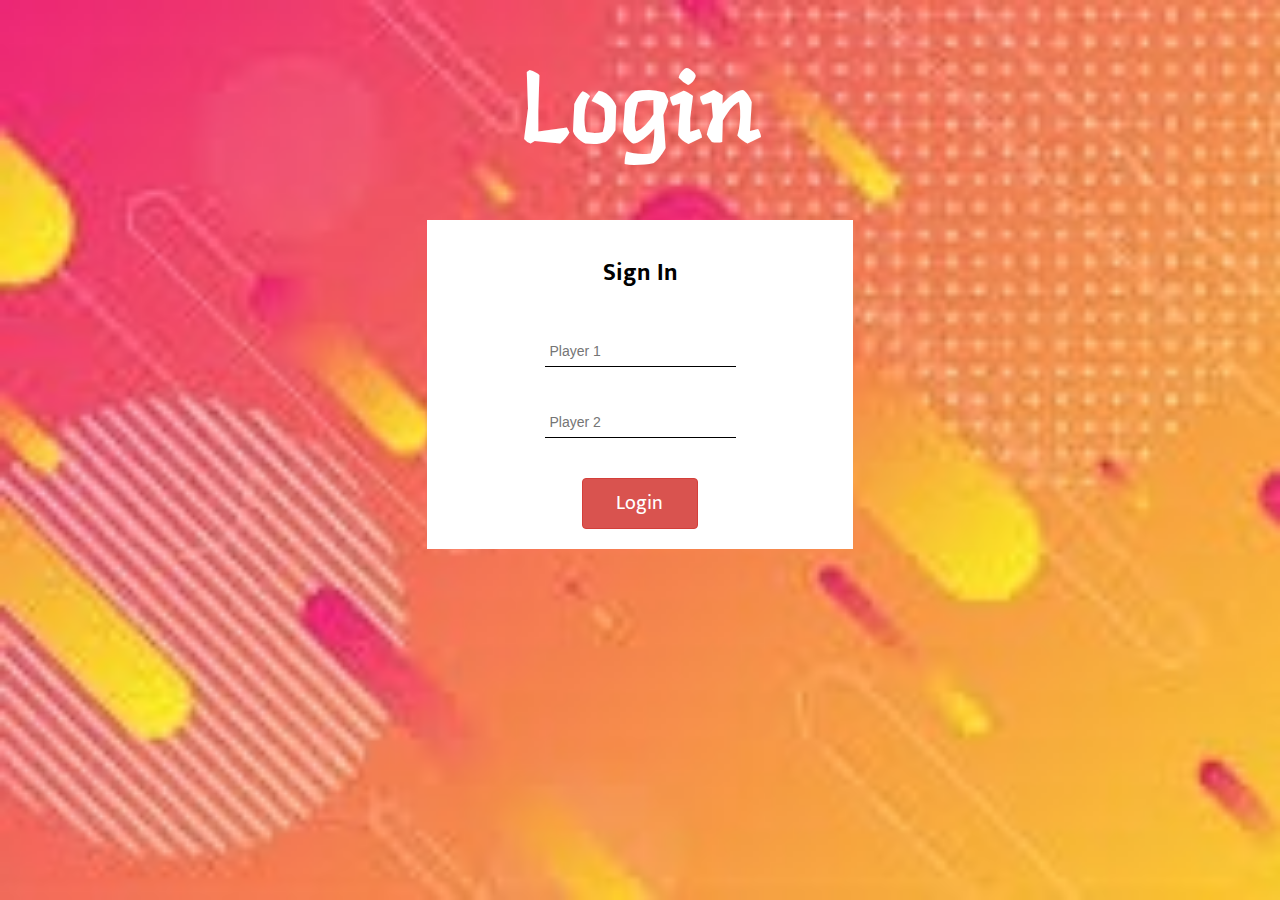
==== index.html @ 6b03cc6e "Add files via upload" ====
<html>
<head>
	<title>Math Quiz</title>

<meta name="viewport" content="width=device-width, initial-scale=1">
<link rel="stylesheet" href="https://maxcdn.bootstrapcdn.com/bootstrap/3.4.0/css/bootstrap.min.css">
<link rel="preconnect" href="https://fonts.gstatic.com">
<link href="https://fonts.googleapis.com/css2?family=Langar&family=Mukta:wght@300&display=swap" rel="stylesheet">
<script src="https://ajax.googleapis.com/ajax/libs/jquery/3.4.1/jquery.min.js"></script>
<script src="https://maxcdn.bootstrapcdn.com/bootstrap/3.4.0/js/bootstrap.min.js"></script>

<link rel="stylesheet" type="text/css" href="style.css">

</head>

<body>
	<center>
        <br>
        <br>
        <h1>Login</h1>
        <br>
        <br>

        <div class="col-lg-4 col-sm-8 col-xs-11 login_div">
            <h3>Sign In</h3>
            <br> <br>
            <input type="text" class="text_inputs" id="player_one_name" placeholder="Player 1">
            <br> <br> <br>
            <input type="text" class="text_inputs" id="player_two_name" placeholder="Player 2">
            <br> <br> <br>
            <button class="btn btn-danger button" onclick="add_user()">Login</button>
            <br>
        </div>
    </center>
    <script src="login.js"></script>
</body>
</html>
---- style.css ----
body
{
    background-image: url("background.png");
    background-repeat: no-repeat;
    background-size: cover;
}

h1 
{
   color: white; 
   font-family: 'Langar', cursive;
   font-size: 100px;
}

.login_div
{
	background: white;
    padding: 20px;
    z-index: 30;
	float: none;
}

h3
{
    color: black;
    font-family: 'Mukta', sans-serif;
    font-weight: bold;
}

.text_inputs
{
    padding: 5px;
    border: none;
    border-bottom: solid black 1px;
}

.button
{
    font-family: 'Mukta', sans-serif;
    color: white;
    padding: 10px;
    text-align: center;
    display: inline-block;
    width: 30%;
    font-size: 20px;
}
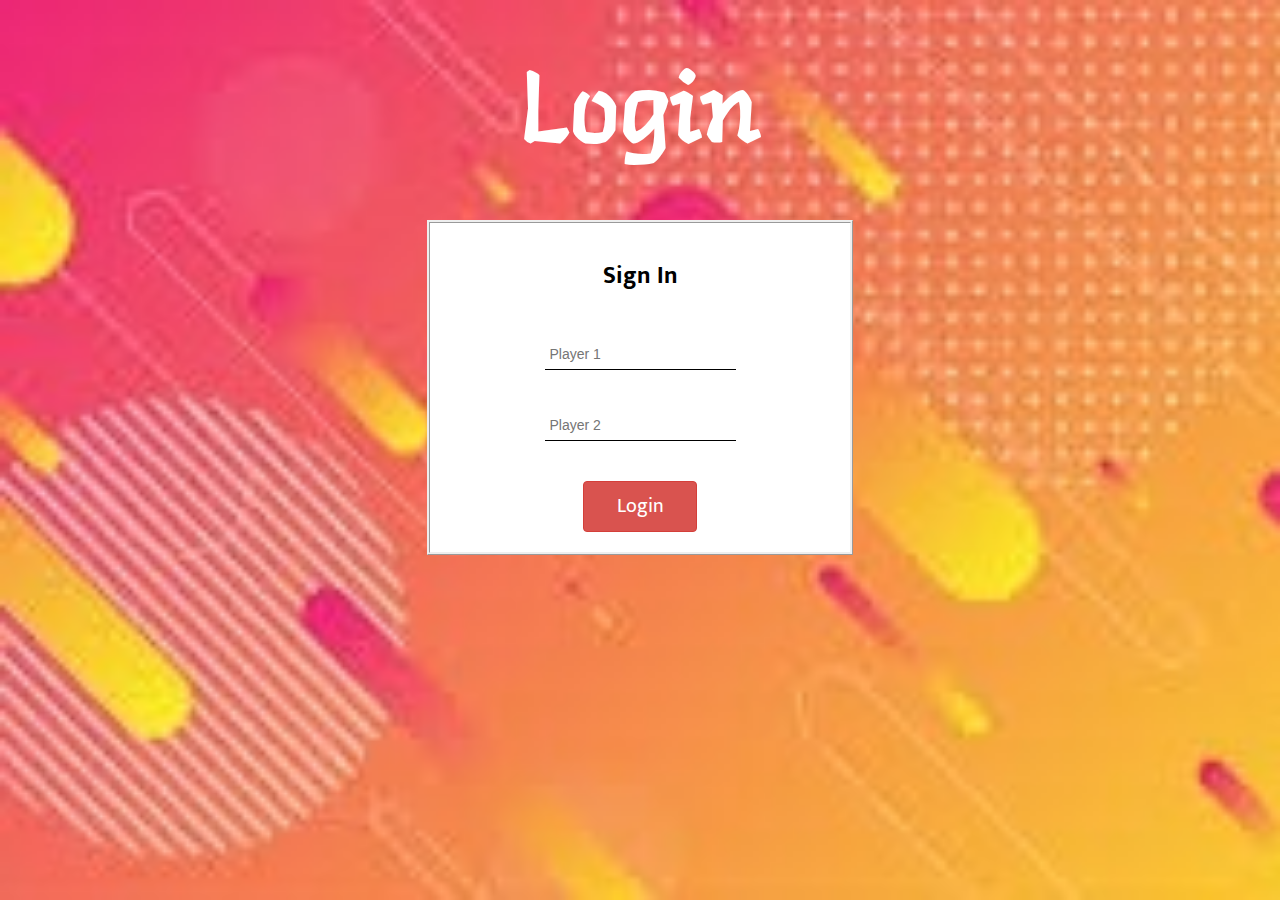
==== commit dbf4d3ae: "Add files via upload" ====
--- a/index.html
+++ b/index.html
@@ -17,12 +17,12 @@
 	<center>
         <br>
         <br>
-        <h1>Login</h1>
+        <h1 id="login_heading">Login</h1>
         <br>
         <br>
 
         <div class="col-lg-4 col-sm-8 col-xs-11 login_div">
-            <h3>Sign In</h3>
+            <h3 id="sign_in_heading">Sign In</h3>
             <br> <br>
             <input type="text" class="text_inputs" id="player_one_name" placeholder="Player 1">
             <br> <br> <br>
--- a/style.css
+++ b/style.css
@@ -5,7 +5,7 @@
     background-size: cover;
 }
 
-h1 
+#login_heading
 {
    color: white; 
    font-family: 'Langar', cursive;
@@ -17,10 +17,11 @@
 	background: white;
     padding: 20px;
     z-index: 30;
-	float: none;
+    float: none;
+    border: ridge;
 }
 
-h3
+#sign_in_heading
 {
     color: black;
     font-family: 'Mukta', sans-serif;
@@ -43,4 +44,91 @@
     display: inline-block;
     width: 30%;
     font-size: 20px;
+}
+
+h4
+{
+    color:white;
+    font-family: 'Mukta', sans-serif;
+    font-weight: bold;
+    margin-left: 20px;
+    display: inline-block;
+}
+
+.player_scores
+{
+    margin: 20px;
+    background: white;
+    padding: 10px;
+    z-index: 30;
+    float: left;
+    border: ridge;
+}
+
+#math_quiz_heading
+{
+   color: white; 
+   font-family: 'Langar', cursive;
+   font-size: 70px;
+}
+
+.qna
+{
+    margin: 10px;
+    background: white;
+    padding: 20px;
+    z-index: 30;
+    float: none;
+    width: fit-content;
+    height: fit-content;
+    border: double;
+    border-color: crimson;
+}
+
+.numbers_enter
+{
+    margin: 10px;
+    background: white;
+    padding: 20px;
+    z-index: 30;
+    float: none;
+    width: fit-content;
+    height: fit-content;
+    border: ridge;
+}
+
+label 
+{
+    color: black;
+    font-family: 'Mukta', sans-serif;
+    font-weight: bold; 
+}
+
+#player1_name, #player2_name
+{
+    color: black;
+    font-family: 'Mukta', sans-serif;
+    font-weight: bold;
+}
+
+#output {
+    margin: 10px;
+    background: white;
+    padding: 20px;
+    z-index: 30;
+    float: none;
+    width: fit-content;
+    height: fit-content;
+    color: black;
+    border-style: solid;
+    border-width: 3px;
+    border-color: black;
+}
+
+#number_questions {
+    color: black;
+    font-family: 'Mukta', sans-serif;
+    font-weight: bold;
+    margin-left: 20px;
+    display: inline-block;
 }